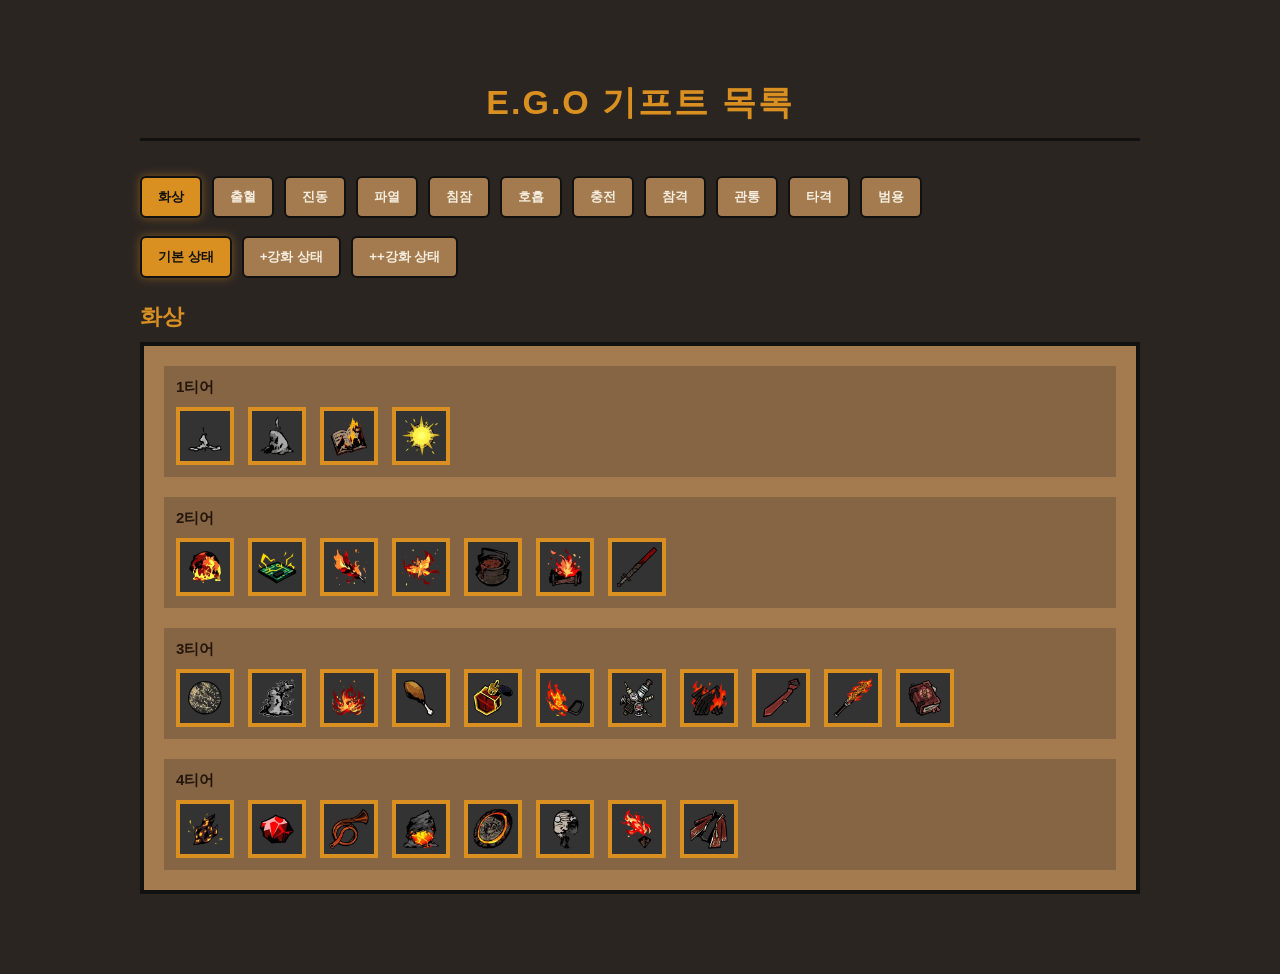
==== ego_gift/ego_gift.html @ f17c5ad7 "Name change 파일 이름만 변경됨" ====
<!DOCTYPE html>
<html lang="ko">
<head>
  <meta charset="UTF-8" />
  <meta name="viewport" content="width=device-width, initial-scale=1.0" />
  <title>E.G.O 기프트 목록</title>
  <link rel="stylesheet" href="./ego_gift_style.css" />
</head>
<body>
  <div class="page">
    <h1 class="main-title">E.G.O 기프트 목록</h1>

    <div class="top-control">
      <div class="category-row">
        <div id="categoryTabs" class="category-tabs"></div>
      </div>

      <div class="mode-buttons">
        <div class="mode-buttons">
         <button id="normalBtn" class="mode-btn active">기본 상태</button>
         <button id="plusBtn" class="mode-btn">+강화 상태</button>
          <button id="doublePlusBtn" class="mode-btn">++강화 상태</button>
       </div>
      </div>
     </div>

    <section class="section">
      <div id="sectionTitle" class="section-title"></div>
      <div id="giftArea" class="image-area"></div>
    </section>
  </div>

  <script src="./ego_gift_main.js"></script>
</body>
</html>
---- ego_gift/ego_gift_style.css ----
* {
  box-sizing: border-box;
}

body {
  margin: 0;
  padding: 40px;
  font-family: "Noto Sans KR", Arial, sans-serif;
  background-color: #2b2522;
  color: #111;
}

.page {
  max-width: 1000px;
  margin: 0 auto;
}

.main-title {
  margin-top: 40px;
  margin-bottom: 35px;
  text-align: center;
  font-size: 34px;
  font-weight: 900;
  letter-spacing: 2px;
  color: #d99020;
  border-bottom: 3px solid #111;
  padding-bottom: 12px;
}

.top-control {
  display: flex;
  flex-direction: column;
  gap: 18px;
  margin-bottom: 24px;
}

.category-row {
  width: 100%;
}

.category-tabs {
  display: flex;
  flex-wrap: wrap;
  gap: 10px;
}

.category-btn,
.mode-btn {
  border: 2px solid #111;
  background-color: #a47a4f;
  color: #f5eedf;
  padding: 10px 16px;
  border-radius: 6px;
  font-weight: bold;
  cursor: pointer;
  transition: 0.2s;
}

.category-btn:hover,
.mode-btn:hover {
  background-color: #8c653d;
}

.category-btn.active,
.mode-btn.active {
  background-color: #d99020;
  color: #111;
  box-shadow: 0 0 10px rgba(217, 144, 32, 0.45);
}

.mode-row {
  width: 100%;
  display: flex;
  justify-content: flex-end;
}

.mode-buttons {
  display: flex;
  gap: 10px;
  flex-shrink: 0;
}

.section {
  width: 100%;
  margin-top: 20px;
  margin-bottom: 40px;
}

.section-title {
  font-size: 22px;
  font-weight: bold;
  margin-bottom: 10px;
  color: #d99020;
}

.image-area {
  width: 100%;
  min-height: 180px;
  padding: 20px;
  border: 4px solid #111;
  background-color: #a47a4f;
  display: flex;
  flex-direction: column;
  gap: 20px;
}

.inner-group {
  border: 0;
  padding: 12px;
  background-color: rgba(43, 37, 34, 0.25);
}

.group-title {
  font-size: 15px;
  font-weight: bold;
  margin-bottom: 10px;
  color: #24160c;
}

.box-row {
  display: flex;
  gap: 14px;
  flex-wrap: wrap;
}

.damage-box {
  position: relative;
  width: 58px;
  height: 58px;
  border: 4px solid #d99020;
  background-color: #333;
  display: flex;
  align-items: center;
  justify-content: center;
  cursor: pointer;
}

.damage-box img {
  width: 80%;
  height: 80%;
  object-fit: contain;
}

.damage-box:hover {
  background-color: #444;
  transform: translateY(-3px);
  transition: 0.2s;
}

.damage-box.plus-mode::after,
.damage-box.double-plus-mode::after {
  position: absolute;
  right: -8px;
  bottom: -8px;
  background: #d99020;
  color: #111;
  border: 2px solid #111;
  font-size: 10px;
  font-weight: bold;
  padding: 1px 4px;
}

.damage-box.plus-mode::after {
  content: "+";
}

.damage-box.double-plus-mode::after {
  content: "++";
}

.damage-box.plus-mode {
  box-shadow: 0 0 0 3px #c99a35;
}

.damage-box.double-plus-mode {
  box-shadow: 0 0 0 3px #f0c35a;
}

.tooltip {
  position: absolute;
  left: 50%;
  bottom: 72px;
  transform: translateX(-50%);
  width: 280px;
  max-height: 360px;
  overflow-y: auto;
  padding: 12px;
  border: 2px solid #111;
  background-color: #fff;
  color: #111;
  font-size: 14px;
  line-height: 1.45;
  text-align: left;
  word-break: keep-all;
  white-space: pre-line;
  opacity: 0;
  visibility: hidden;
  transition: 0.2s;
  z-index: 10;
  box-shadow: 4px 4px 0 #111;
}

.damage-box:hover .tooltip {
  opacity: 1;
  visibility: visible;
}

.tooltip-title {
  display: block;
  font-weight: bold;
  margin-bottom: 6px;
  font-size: 18px;
  white-space: nowrap;
}

.tooltip-desc {
  display: block;
}

.empty-message {
  padding: 30px;
  color: #f5eedf;
}

@media (max-width: 700px) {
  body {
    padding: 20px;
  }

  .top-control {
    flex-direction: column;
  }

  .mode-buttons {
    flex-wrap: wrap;
  }

  .tooltip {
    width: 220px;
    font-size: 12px;
  }
  .top-control {
  display: flex;
  flex-direction: column;
  gap: 18px;
  margin-bottom: 24px;
  }

  .category-row {
    width: 100%;
  }

  .category-tabs {
    display: flex;
    flex-wrap: wrap;
    gap: 10px;
  }

  .mode-row {
    width: 100%;
    display: flex;
    justify-content: flex-end;
  }

  .mode-buttons {
    display: flex;
    gap: 10px;
    flex-wrap: wrap;
  }

  .section {
    width: 100%;
    margin-top: 20px;
    margin-bottom: 40px;
  }

  .image-area {
    width: 100%;
    min-height: 280px;
    padding: 20px;
    border: 4px solid #111;
    background-color: #a47a4f;

    display: flex;
    flex-direction: column;
    gap: 20px;
  }
}
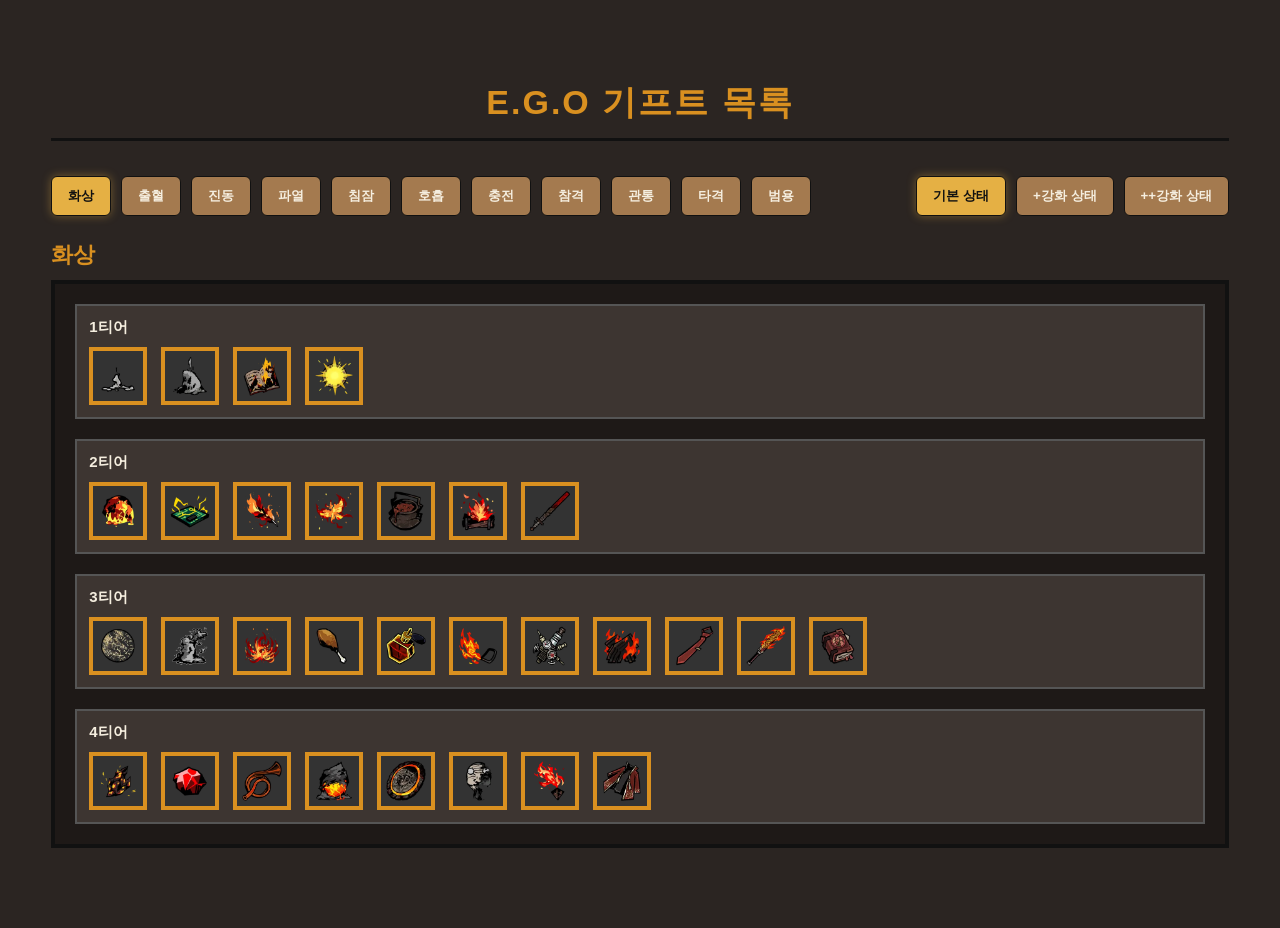
==== commit e92c3caa: "발표전 최종 커밋 Simulator" ====
--- a/ego_gift/ego_gift.html
+++ b/ego_gift/ego_gift.html
@@ -15,7 +15,7 @@
         <div id="categoryTabs" class="category-tabs"></div>
       </div>
 
-      <div class="mode-buttons">
+      <div class="mode-row">
         <div class="mode-buttons">
          <button id="normalBtn" class="mode-btn active">기본 상태</button>
          <button id="plusBtn" class="mode-btn">+강화 상태</button>
--- a/ego_gift/ego_gift_style.css
+++ b/ego_gift/ego_gift_style.css
@@ -11,7 +11,8 @@
 }
 
 .page {
-  max-width: 1000px;
+  max-width: 1400px;
+  width: 92vw;
   margin: 0 auto;
 }
 
@@ -29,13 +30,14 @@
 
 .top-control {
   display: flex;
-  flex-direction: column;
+  justify-content: space-between;
+  align-items: center;
   gap: 18px;
   margin-bottom: 24px;
 }
 
 .category-row {
-  width: 100%;
+  flex: 1;
 }
 
 .category-tabs {
@@ -46,7 +48,7 @@
 
 .category-btn,
 .mode-btn {
-  border: 2px solid #111;
+  border: 1px solid #111;
   background-color: #a47a4f;
   color: #f5eedf;
   padding: 10px 16px;
@@ -63,13 +65,13 @@
 
 .category-btn.active,
 .mode-btn.active {
-  background-color: #d99020;
-  color: #111;
-  box-shadow: 0 0 10px rgba(217, 144, 32, 0.45);
+  background-color: #e5b044;
+  color: #111;
+  box-shadow: 0 0 10px rgba(229, 176, 68, 0.4);
 }
 
 .mode-row {
-  width: 100%;
+  flex-shrink: 0;
   display: flex;
   justify-content: flex-end;
 }
@@ -98,23 +100,23 @@
   min-height: 180px;
   padding: 20px;
   border: 4px solid #111;
-  background-color: #a47a4f;
+  background-color: #1e1917;
   display: flex;
   flex-direction: column;
   gap: 20px;
 }
 
 .inner-group {
-  border: 0;
+  border: 2px solid #555;
   padding: 12px;
-  background-color: rgba(43, 37, 34, 0.25);
+  background-color: #3d3531;
 }
 
 .group-title {
   font-size: 15px;
   font-weight: bold;
   margin-bottom: 10px;
-  color: #24160c;
+  color: #f5eedf;
 }
 
 .box-row {
@@ -186,7 +188,7 @@
   overflow-y: auto;
   padding: 12px;
   border: 2px solid #111;
-  background-color: #fff;
+  background-color: #eee;
   color: #111;
   font-size: 14px;
   line-height: 1.45;
@@ -229,6 +231,7 @@
 
   .top-control {
     flex-direction: column;
+    align-items: flex-start;
   }
 
   .mode-buttons {
@@ -258,13 +261,10 @@
 
   .mode-row {
     width: 100%;
-    display: flex;
-    justify-content: flex-end;
+    justify-content: flex-start;
   }
 
   .mode-buttons {
-    display: flex;
-    gap: 10px;
     flex-wrap: wrap;
   }
 
@@ -285,4 +285,9 @@
     flex-direction: column;
     gap: 20px;
   }
-}+}
+
+  .damage-box.combo-gift {
+     background-color: #333;
+     border-color: #b01c37;
+  }
